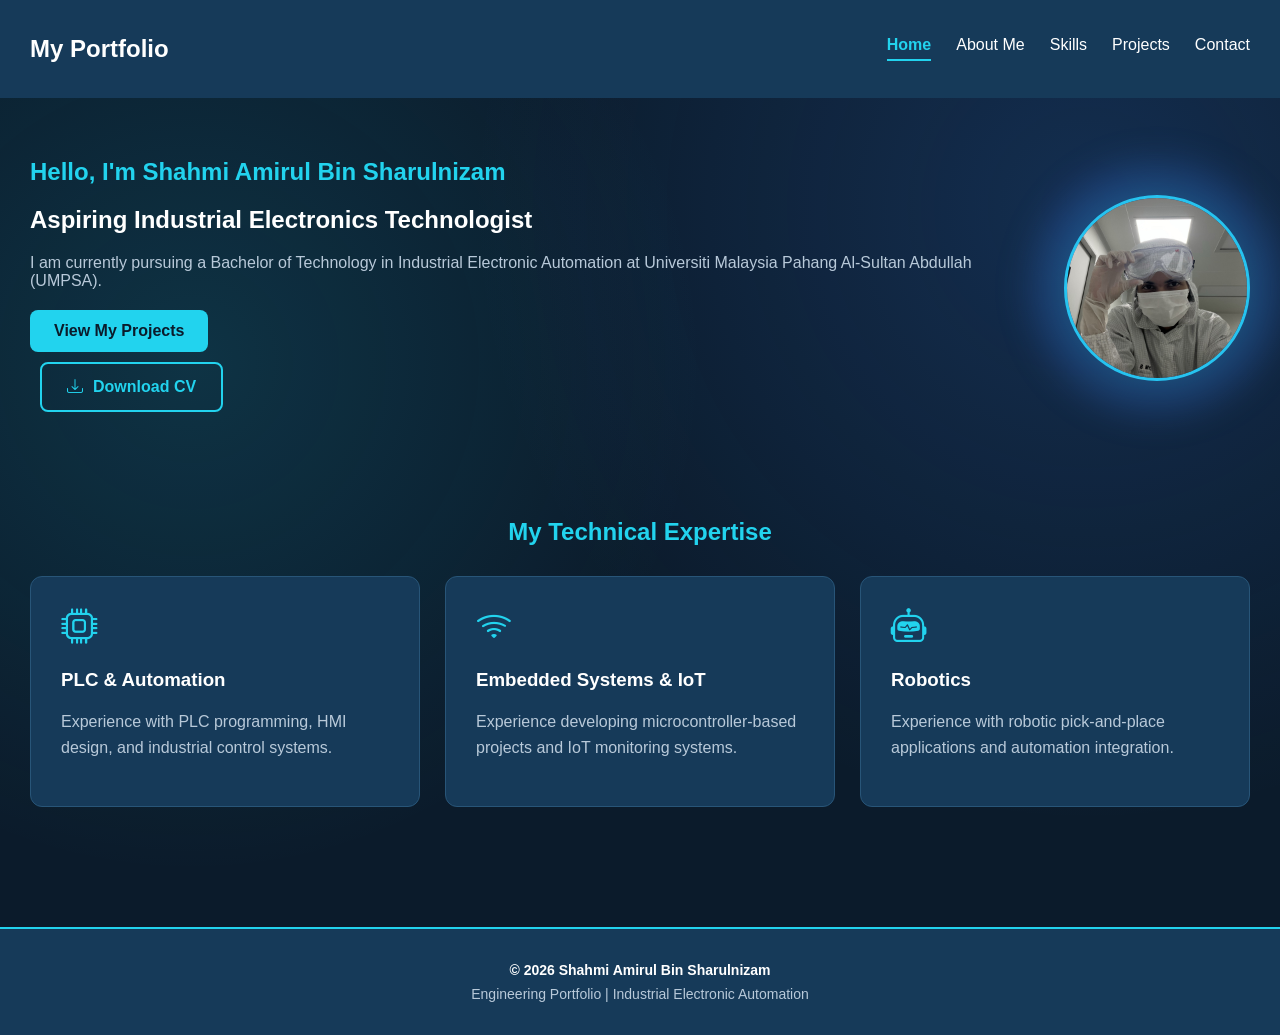
==== index.html @ 68135432 "Add files via upload" ====
<!DOCTYPE html>
<html lang="en">
<head>
    <meta charset="UTF-8">
    <meta name="viewport" content="width=device-width, initial-scale=1.0">
    <title>My Engineering Portfolio</title>
    <link rel="stylesheet" href="css/style.css">
    <link rel="stylesheet" href="https://cdn.jsdelivr.net/npm/bootstrap-icons@1.11.3/font/bootstrap-icons.min.css">
</head>
<body>

    

<header>
    <nav>
        <h2>My Portfolio</h2>

        
        <button class="menu-toggle"
                type="button"
                aria-label="Toggle navigation menu"
                aria-expanded="false">
            <span></span>
            <span></span>
            <span></span>
        </button>


        <ul id="nav-links">
            <a href="index.html" class="active-page" aria-current="page">Home</a>
            <li><a href="about.html">About Me</a></li>
            <li><a href="skills.html">Skills</a></li>
            <li><a href="projects.html">Projects</a></li>
            <li><a href="contact.html">Contact</a></li>
        </ul>
    </nav>
</header>
    
<main>
    <section class="hero">

        <div class="hero-text">
            <h1>Hello, I'm Shahmi Amirul Bin Sharulnizam</h1>

            <h2>Aspiring Industrial Electronics Technologist</h2>

            <p>
                I am currently pursuing a Bachelor of Technology
                in Industrial Electronic Automation at Universiti
                Malaysia Pahang Al-Sultan Abdullah (UMPSA).

                <a href="projects.html" class="btn-primary">
                    View My Projects
                </a>
                <a href="documents/Shahmi_Amirul_Resume.pdf"
                class="resume-btn"
                download="Shahmi_Amirul_Resume.pdf">
                    <i class="bi bi-download"></i>
                    Download CV
                </a>
            </p>
        </div>

        <div class="profile-photo">
            <img src="images/profile.jpg"
            alt="Shahmi Amirul wearing cleanroom protective equipment">
        </div>

    </section>

<section class="skills-preview">

    <h2>My Technical Expertise</h2>

    <div class="skills-container">

        <article class="skill-card">
            <i class="bi bi-cpu" aria-hidden="true"></i>
            <h3>PLC & Automation</h3>
            <p>
                Experience with PLC programming,
                HMI design, and industrial control systems.
            </p>
        </article>

        <article class="skill-card">
            <i class="bi bi-wifi" aria-hidden="true"></i>
            <h3>Embedded Systems & IoT</h3>
            <p>
                Experience developing microcontroller-based
                projects and IoT monitoring systems.
            </p>
        </article>

        <article class="skill-card">
            <i class="bi bi-robot" aria-hidden="true"></i>
            <h3>Robotics</h3>
            <p>
                Experience with robotic pick-and-place
                applications and automation integration.
            </p>
        </article>

    </div>

</section>

</main>

<footer class="footer">
    <p>&copy; 2026 Shahmi Amirul Bin Sharulnizam</p>
    <p>
        Engineering Portfolio |
        Industrial Electronic Automation
    </p>
</footer>

    
<script src="js/script.js"></script>
</body>
</html>
---- css/style.css ----
body {   
    background:
        radial-gradient(
            circle at 15% 35%,
            rgba(34, 211, 238, 0.13),
            transparent 40%
        ),
        radial-gradient(
            circle at 85% 20%,
            rgba(59, 130, 246, 0.18),
            transparent 45%
        ),
        #0B1B2B;

    color: white;
    font-family: Arial, sans-serif;
    margin: 0;
    min-height: 100vh;
    display: flex;
    flex-direction: column;

}

h1 {
    color: #22D3EE;
}

p {
    color: #B8C9D9;
}

nav {
    display: flex;
    justify-content: space-between;
    align-items: center;
    padding: 15px 30px;
    background-color: #163A59;
}

nav ul {
    display: flex;
    list-style: none;
    gap: 25px;
    padding: 0;
    margin: 0;
}

nav a {
    color: white;
    text-decoration: none;
}

nav a:hover {
    color: #22D3EE;
}

main {
    padding: 40px 30px;
}

.profile-photo {
    width: 180px;
    height: 180px;
    background-color: #163A59;
    border: 3px solid #22D3EE;
    border-radius: 50%;

    display: flex;
    justify-content: center;
    align-items: center;
}

.profile-photo span {
    font-size: 48px;
    font-weight: bold;
    color: #22D3EE;
}

.hero {
    display: flex;
    justify-content: space-between;
    align-items: center;
    gap: 40px;
}

.hero-text {
    flex: 1;
    min-width: 0;
}

.profile-photo {
    flex-shrink: 0;
}

@media (max-width: 768px) {
    .hero {
        flex-direction: column-reverse;
        text-align: center;
    }

    .profile-photo {
        width: 140px;
        height: 140px;
    }
}

.menu-toggle {
    display: none;
    background: none;
    border: none;
    color: white;
    font-size: 28px;
    cursor: pointer;
}

@media (max-width: 768px) {
    .menu-toggle {
        display: block;
    }

    nav ul {
        display: none;
    }
}

@media (max-width: 768px) {
    nav {
        flex-wrap: wrap;
    }

    nav ul.active {
        display: flex;
        flex-direction: column;
        width: 100%;
        gap: 15px;
        padding: 20px 0;
    }
}

.btn-primary {
    display: table;
    background-color: #22D3EE;
    color: #0B1B2B;
    padding: 12px 24px;
    border-radius: 8px;
    text-decoration: none;
    font-weight: bold;
    margin-top: 20px;
    transition: background-color 0.3s, transform 0.3s;
}

.btn-primary:hover {
    background-color: #67E8F9;
    transform: translateY(-3px);
}

@media (max-width: 768px) {
    .btn-primary {
        margin-left: auto;
        margin-right: auto;
    }
}

.menu-toggle {
    flex-direction: column;
    justify-content: center;
    align-items: center;
    gap: 6px;
    width: 40px;
    height: 40px;
}

@media (max-width: 768px) {
    .menu-toggle {
        display: flex;
    }
}

.menu-toggle span {
    display: block;
    width: 26px;
    height: 3px;
    background-color: white;
    border-radius: 3px;
    transition: transform 0.3s ease, opacity 0.3s ease;
}

.menu-toggle.active span:nth-child(1) {
    transform: translateY(9px) rotate(45deg);
}

.menu-toggle.active span:nth-child(2) {
    opacity: 0;
}

.menu-toggle.active span:nth-child(3) {
    transform: translateY(-9px) rotate(-45deg);
}

.skills-preview {
    margin-top: 80px;
}

.skills-preview h2 {
    text-align: center;
    color: #22D3EE;
    margin-bottom: 30px;
}

.skills-container {
    display: grid;
    grid-template-columns: repeat(3, 1fr);
    gap: 25px;
}

.skill-card {
    background-color: #163A59;
    padding: 30px;
    border-radius: 12px;
    border: 1px solid #285578;
    transition: transform 0.3s ease, 
                border-color 0.3s ease;
}

.skill-card h3 {
    color: white;
    margin-top: 0;
}

.skill-card p {
    line-height: 1.6;
}

.skill-card:hover {
    transform: translateY(-8px);
    border-color: #22D3EE;
}

@media (max-width: 768px) {
    .skills-container {
        grid-template-columns: 1fr;
    }

    .skills-preview {
        margin-top: 60px;
    }

    .skill-card {
        padding: 25px;
    }
}

.skill-card i {
    display: block;
    width: fit-content;
    font-size: 36px;
    color: #22D3EE;
    margin-bottom: 20px;
    transform-origin: center;
    transition: transform 0.3s ease;
}


.skill-card:hover i {
    transform: scale(1.15);
}

.footer {
    background-color: #163A59;
    text-align: center;
    padding: 25px 20px;
    margin-top: 80px;
    border-top: 2px solid #22D3EE;
}

.footer p {
    color: #B8C9D9;
    margin: 8px 0;
    font-size: 14px;
}

.footer p:first-child {
    color: white;
    font-weight: bold;
}

main {
    flex: 1;
}
.education-section {
    margin-top: 50px;
}

.education-card {
    background-color: #163A59;
    border-left: 4px solid #22D3EE;
    padding: 20px;
    border-radius: 8px;
    margin-bottom: 20px;
}

.education-card h3 {
    color: #22D3EE;
    margin-top: 0;
}

.education-card p {
    margin-bottom: 8px;
    line-height: 1.6;
}

.about-section {
    max-width: 1000px;
    margin: 0 auto;
}

.experience-section {
    margin-top: 50px;
}

.experience-card {
    background-color: #163A59;
    padding: 25px;
    border-radius: 10px;
    margin-bottom: 20px;
    border: 1px solid #285578;
    transition: transform 0.3s ease, border-color 0.3s ease;
}

.experience-card h3 {
    color: #22D3EE;
    margin-top: 0;
}

.experience-company {
    font-weight: bold;
    color: white;
}

.experience-card p {
    line-height: 1.6;
}

.experience-card:hover {
    transform: translateY(-5px);
    border-color: #22D3EE;
}

.career-section {
    margin-top: 50px;
    padding: 25px;
    background-color: #163A59;
    border-radius: 10px;
    border-left: 4px solid #22D3EE;
}

.career-section h2 {
    color: #22D3EE;
    margin-top: 0;
}

.career-section p {
    line-height: 1.8;
    margin-bottom: 0;
}

nav a.active-page {
    color: #22D3EE;
    font-weight: bold;
    border-bottom: 2px solid #22D3EE;
    padding-bottom: 5px;
}

.technical-skills {
    max-width: 1000px;
    margin: 0 auto;
}

.skill-category {
    margin-top: 50px;
}

.skill-category h2 {
    color: #22D3EE;
    margin-bottom: 25px;
}

.technical-card {
    background-color: #163A59;
    border: 1px solid #285578;
    border-radius: 10px;
    padding: 25px;
    margin-bottom: 20px;
    transition: transform 0.3s ease, border-color 0.3s ease;
}

.technical-card i {
    display: block;
    width: fit-content;
    font-size: 32px;
    color: #22D3EE;
    margin-bottom: 15px;
}

.technical-card h3 {
    color: white;
    margin-top: 0;
}

.technical-card p {
    line-height: 1.6;
}

.technical-grid {
    display: grid;
    grid-template-columns: repeat(2, 1fr);
    gap: 25px;
}

.technical-card {
    margin-bottom: 0;
}

@media (max-width: 768px) {
    .technical-grid {
        grid-template-columns: 1fr;
    }
}

.technical-card:hover {
    transform: translateY(-5px);
    border-color: #22D3EE;
}

.skill-filters {
    display: flex;
    flex-wrap: wrap;
    gap: 12px;
    margin-top: 30px;
}

.filter-btn {
    background-color: #163A59;
    color: white;
    border: 1px solid #285578;
    border-radius: 8px;
    padding: 10px 20px;
    cursor: pointer;
    transition: 0.3s ease;
}

.filter-btn:hover,
.filter-btn.active {
    background-color: #22D3EE;
    color: #0B1B2B;
    border-color: #22D3EE;
}

.skill-category[hidden] {
    display: none;
}

.projects-section {
    max-width: 1000px;
    margin: 0 auto;
}

.project-card {
    display: grid;
    grid-template-columns: 1fr 1.5fr;
    background-color: #163A59;
    border: 1px solid #285578;
    border-radius: 12px;
    overflow: hidden;
    margin-top: 35px;
    transition: transform 0.3s ease, border-color 0.3s ease;
}

.project-image {
    background-color: #102D46;
    display: flex;
    justify-content: center;
    align-items: center;
    min-height: 220px;
}

.project-image i {
    font-size: 70px;
    color: #22D3EE;
}

.project-info {
    padding: 30px;
}

.project-info h2 {
    color: #22D3EE;
    margin-top: 0;
}

.project-info p {
    line-height: 1.7;
}

.project-tech {
    color: #67E8F9;
    font-weight: bold;
    font-size: 14px;
}

.project-card:hover {
    transform: translateY(-5px);
    border-color: #22D3EE;
}

.project-diagram {
    display: block;
    width: 100%;
    height: auto;
    object-fit: contain;
}

.project-image a {
    display: block;
    width: 100%;
    cursor: zoom-in;
}

@media (max-width: 768px) {
    .project-card {
        grid-template-columns: 1fr;
    }

    .project-info {
        padding: 25px;
    }
}

/* Contact Page */

.contact-section {
    width: 90%;
    max-width: 1000px;
    margin: 60px auto;
}

.contact-section h1 {
    color: #22D3EE;
    font-size: 36px;
    margin-bottom: 15px;
}

.contact-section > p {
    color: #B8C9D9;
    line-height: 1.8;
    max-width: 650px;
    margin-bottom: 35px;
}

/* Contact Form */

.contact-form {
    background-color: #163A59;
    padding: 35px;
    border: 1px solid #285578;
    border-radius: 12px;
    max-width: 650px;
}

.form-group {
    display: flex;
    flex-direction: column;
    margin-bottom: 22px;
}

.form-group label {
    color: #FFFFFF;
    font-weight: bold;
    margin-bottom: 10px;
}

.form-group input,
.form-group textarea {
    width: 100%;
    padding: 14px;
    background-color: #0B1B2B;
    color: #FFFFFF;
    border: 1px solid #285578;
    border-radius: 8px;
    font-family: inherit;
    font-size: 15px;
    box-sizing: border-box;
}

.form-group input:focus,
.form-group textarea:focus {
    outline: none;
    border-color: #22D3EE;
}

.form-group textarea {
    resize: vertical;
}

.contact-btn {
    background-color: #22D3EE;
    color: #0B1B2B;
    padding: 14px 25px;
    border: none;
    border-radius: 8px;
    font-size: 16px;
    font-weight: bold;
    cursor: pointer;
    transition: background-color 0.3s ease,
                transform 0.3s ease;
}

.contact-btn:hover {
    background-color: #67E8F9;
    transform: translateY(-3px);
}

@media (max-width: 768px) {
    .contact-form {
        padding: 22px;
    }
}

/* Download CV Button */

.resume-btn {
    display: inline-flex;
    align-items: center;
    gap: 10px;
    padding: 14px 25px;
    margin: 10px;
    background-color: transparent;
    color: #22D3EE;
    border: 2px solid #22D3EE;
    border-radius: 8px;
    text-decoration: none;
    font-weight: bold;
    transition: all 0.3s ease;
}

.resume-btn:hover {
    background-color: #22D3EE;
    color: #0B1B2B;
    transform: translateY(-3px);
}

.profile-photo img {
    width: 100%;
    height: 100%;
    object-fit: cover;
    object-position: center 42%;
    display: block;
    border-radius: 50%;
}

/* Mobile Profile Picture Adjustment */

@media (max-width: 768px) {
    .profile-photo {
        width: 160px;
        height: 160px;
        margin: 0 auto 25px;
    }
}

/* Profile Picture Glow */

.profile-photo {
    position: relative;
    isolation: isolate;
}

.profile-photo::before {
    content: "";
    position: absolute;
    inset: -45px;
    border-radius: 50%;
    background: radial-gradient(
        circle,
        rgba(34, 211, 238, 0.45) 20%,
        rgba(59, 130, 246, 0.25) 55%,
        transparent 75%
    );
    filter: blur(15px);
    z-index: -1;
    pointer-events: none;
}


/* Keep project photos inside their cards */

.project-image img {
    display: block;
    width: 100%;
    height: 220px;
    object-fit: cover;
}

/* Smooth Entrance Animation */

@keyframes fadeInUp {
    from {
        opacity: 0;
        transform: translateY(25px);
    }

    to {
        opacity: 1;
        transform: translateY(0);
    }
}

/* Home Page Introduction */

.hero-text {
    animation: fadeInUp 3s ease-out both;
}

/* Accessibility: Reduce Motion */
@media (prefers-reduced-motion: reduce) {
    .hero-text {
        animation: none;
    }
}

/* Project Card Entrance Animation */

.project-card {
    animation: fadeInUp 0.8s ease-out both;
}

/* Respect Reduced Motion Preferences */

@media (prefers-reduced-motion: reduce) {
    .project-card {
        animation: none;
    }
}
/* Staggered Project Card Animation */

.project-card:nth-of-type(1) {
    animation-delay: 0.1s;
}

.project-card:nth-of-type(2) {
    animation-delay: 0.2s;
}

.project-card:nth-of-type(3) {
    animation-delay: 0.3s;
}

.project-card:nth-of-type(4) {
    animation-delay: 0.4s;
}
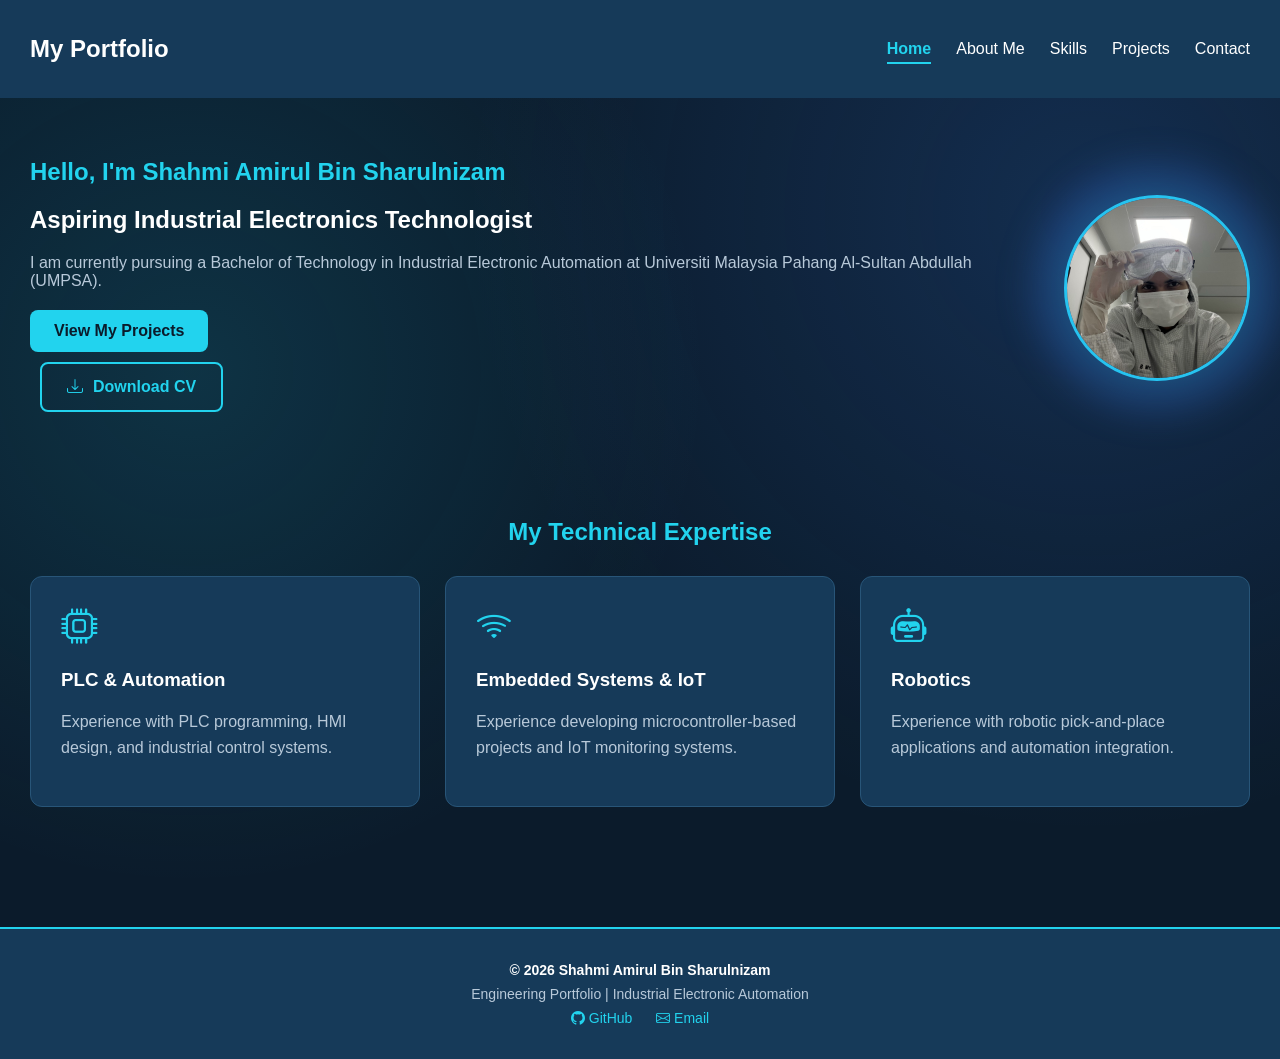
==== commit 1d2bdb25: "Add files via upload" ====
--- a/index.html
+++ b/index.html
@@ -1,6 +1,6 @@
-
 <!DOCTYPE html>
 <html lang="en">
+
 <head>
     <meta charset="UTF-8">
     <meta name="viewport" content="width=device-width, initial-scale=1.0">
@@ -8,115 +8,119 @@
     <link rel="stylesheet" href="css/style.css">
     <link rel="stylesheet" href="https://cdn.jsdelivr.net/npm/bootstrap-icons@1.11.3/font/bootstrap-icons.min.css">
 </head>
+
 <body>
 
-    
-
-<header>
-    <nav>
-        <h2>My Portfolio</h2>
-
-        
-        <button class="menu-toggle"
-                type="button"
-                aria-label="Toggle navigation menu"
-                aria-expanded="false">
-            <span></span>
-            <span></span>
-            <span></span>
-        </button>
 
 
-        <ul id="nav-links">
-            <a href="index.html" class="active-page" aria-current="page">Home</a>
-            <li><a href="about.html">About Me</a></li>
-            <li><a href="skills.html">Skills</a></li>
-            <li><a href="projects.html">Projects</a></li>
-            <li><a href="contact.html">Contact</a></li>
-        </ul>
-    </nav>
-</header>
-    
-<main>
-    <section class="hero">
+    <header>
+        <nav>
+            <h2>My Portfolio</h2>
 
-        <div class="hero-text">
-            <h1>Hello, I'm Shahmi Amirul Bin Sharulnizam</h1>
 
-            <h2>Aspiring Industrial Electronics Technologist</h2>
+            <button class="menu-toggle" type="button" aria-label="Toggle navigation menu" aria-expanded="false">
+                <span></span>
+                <span></span>
+                <span></span>
+            </button>
 
-            <p>
-                I am currently pursuing a Bachelor of Technology
-                in Industrial Electronic Automation at Universiti
-                Malaysia Pahang Al-Sultan Abdullah (UMPSA).
 
-                <a href="projects.html" class="btn-primary">
-                    View My Projects
-                </a>
-                <a href="documents/Shahmi_Amirul_Resume.pdf"
-                class="resume-btn"
-                download="Shahmi_Amirul_Resume.pdf">
-                    <i class="bi bi-download"></i>
-                    Download CV
-                </a>
-            </p>
-        </div>
+            <ul id="nav-links">
+                <li><a href="index.html" class="active-page" aria-current="page">Home</a></li>
+                <li><a href="about.html">About Me</a></li>
+                <li><a href="skills.html">Skills</a></li>
+                <li><a href="projects.html">Projects</a></li>
+                <li><a href="contact.html">Contact</a></li>
+            </ul>
+        </nav>
+    </header>
 
-        <div class="profile-photo">
-            <img src="images/profile.jpg"
-            alt="Shahmi Amirul wearing cleanroom protective equipment">
-        </div>
+    <main>
+        <section class="hero">
 
-    </section>
+            <div class="hero-text">
+                <h1>Hello, I'm Shahmi Amirul Bin Sharulnizam</h1>
 
-<section class="skills-preview">
+                <h2>Aspiring Industrial Electronics Technologist</h2>
 
-    <h2>My Technical Expertise</h2>
+                <p>
+                    I am currently pursuing a Bachelor of Technology
+                    in Industrial Electronic Automation at Universiti
+                    Malaysia Pahang Al-Sultan Abdullah (UMPSA).
 
-    <div class="skills-container">
+                    <a href="projects.html" class="btn-primary">
+                        View My Projects
+                    </a>
+                    <a href="documents/Shahmi_Amirul_Resume.pdf" class="resume-btn" download="Shahmi_Amirul_Resume.pdf">
+                        <i class="bi bi-download"></i>
+                        Download CV
+                    </a>
+                </p>
+            </div>
 
-        <article class="skill-card">
-            <i class="bi bi-cpu" aria-hidden="true"></i>
-            <h3>PLC & Automation</h3>
-            <p>
-                Experience with PLC programming,
-                HMI design, and industrial control systems.
-            </p>
-        </article>
+            <div class="profile-photo">
+                <img src="images/profile.jpg" alt="Shahmi Amirul wearing cleanroom protective equipment">
+            </div>
 
-        <article class="skill-card">
-            <i class="bi bi-wifi" aria-hidden="true"></i>
-            <h3>Embedded Systems & IoT</h3>
-            <p>
-                Experience developing microcontroller-based
-                projects and IoT monitoring systems.
-            </p>
-        </article>
+        </section>
 
-        <article class="skill-card">
-            <i class="bi bi-robot" aria-hidden="true"></i>
-            <h3>Robotics</h3>
-            <p>
-                Experience with robotic pick-and-place
-                applications and automation integration.
-            </p>
-        </article>
+        <section class="skills-preview">
 
-    </div>
+            <h2>My Technical Expertise</h2>
 
-</section>
+            <div class="skills-container">
 
-</main>
+                <article class="skill-card">
+                    <i class="bi bi-cpu" aria-hidden="true"></i>
+                    <h3>PLC & Automation</h3>
+                    <p>
+                        Experience with PLC programming,
+                        HMI design, and industrial control systems.
+                    </p>
+                </article>
 
-<footer class="footer">
-    <p>&copy; 2026 Shahmi Amirul Bin Sharulnizam</p>
-    <p>
-        Engineering Portfolio |
-        Industrial Electronic Automation
-    </p>
-</footer>
+                <article class="skill-card">
+                    <i class="bi bi-wifi" aria-hidden="true"></i>
+                    <h3>Embedded Systems & IoT</h3>
+                    <p>
+                        Experience developing microcontroller-based
+                        projects and IoT monitoring systems.
+                    </p>
+                </article>
 
-    
-<script src="js/script.js"></script>
+                <article class="skill-card">
+                    <i class="bi bi-robot" aria-hidden="true"></i>
+                    <h3>Robotics</h3>
+                    <p>
+                        Experience with robotic pick-and-place
+                        applications and automation integration.
+                    </p>
+                </article>
+
+            </div>
+
+        </section>
+
+    </main>
+
+    <footer class="footer">
+        <p>&copy; <span id="year"></span> Shahmi Amirul Bin Sharulnizam</p>
+        <p>
+            Engineering Portfolio |
+            Industrial Electronic Automation
+        </p>
+        <p class="footer-links">
+            <a href="https://github.com/Shmi-umpsa" target="_blank" rel="noopener noreferrer">
+                <i class="bi bi-github" aria-hidden="true"></i> GitHub
+            </a>
+            <a href="mailto:VC24021@adab.umpsa.edu.my">
+                <i class="bi bi-envelope" aria-hidden="true"></i> Email
+            </a>
+        </p>
+    </footer>
+
+
+    <script src="js/script.js"></script>
 </body>
-</html>
+
+</html>
--- a/css/style.css
+++ b/css/style.css
@@ -759,3 +759,61 @@
 .project-card:nth-of-type(4) {
     animation-delay: 0.4s;
 }
+/* Skills proficiency table */
+.table-wrapper {
+    overflow-x: auto;          /* scrolls sideways on small screens instead of breaking */
+}
+
+table {
+    width: 100%;
+    border-collapse: collapse; /* removes the gaps between cell borders */
+}
+
+th, td {
+    padding: 12px 16px;
+    border: 1px solid #285578;
+    text-align: left;
+}
+
+th {
+    background-color: #163A59;
+    color: #22D3EE;
+}
+
+tbody tr:hover {
+    background-color: #102D46; /* hover effect on rows */
+}
+.footer-links a {
+    color: #22D3EE;
+    text-decoration: none;
+    margin: 0 10px;
+    transition: color 0.3s ease;
+}
+
+.footer-links a:hover {
+    color: #67E8F9;
+}
+/* Small phones */
+@media (max-width: 480px) {
+
+    h1 {
+        font-size: 1.6rem;
+    }
+
+    .project-card {
+        padding: 15px;
+    }
+
+    th, td {
+        font-size: 0.85rem;
+        padding: 8px;
+    }
+
+    .btn-primary,
+    .resume-btn,
+    .contact-btn {
+        width: 100%;
+        box-sizing: border-box;
+    }
+
+}
